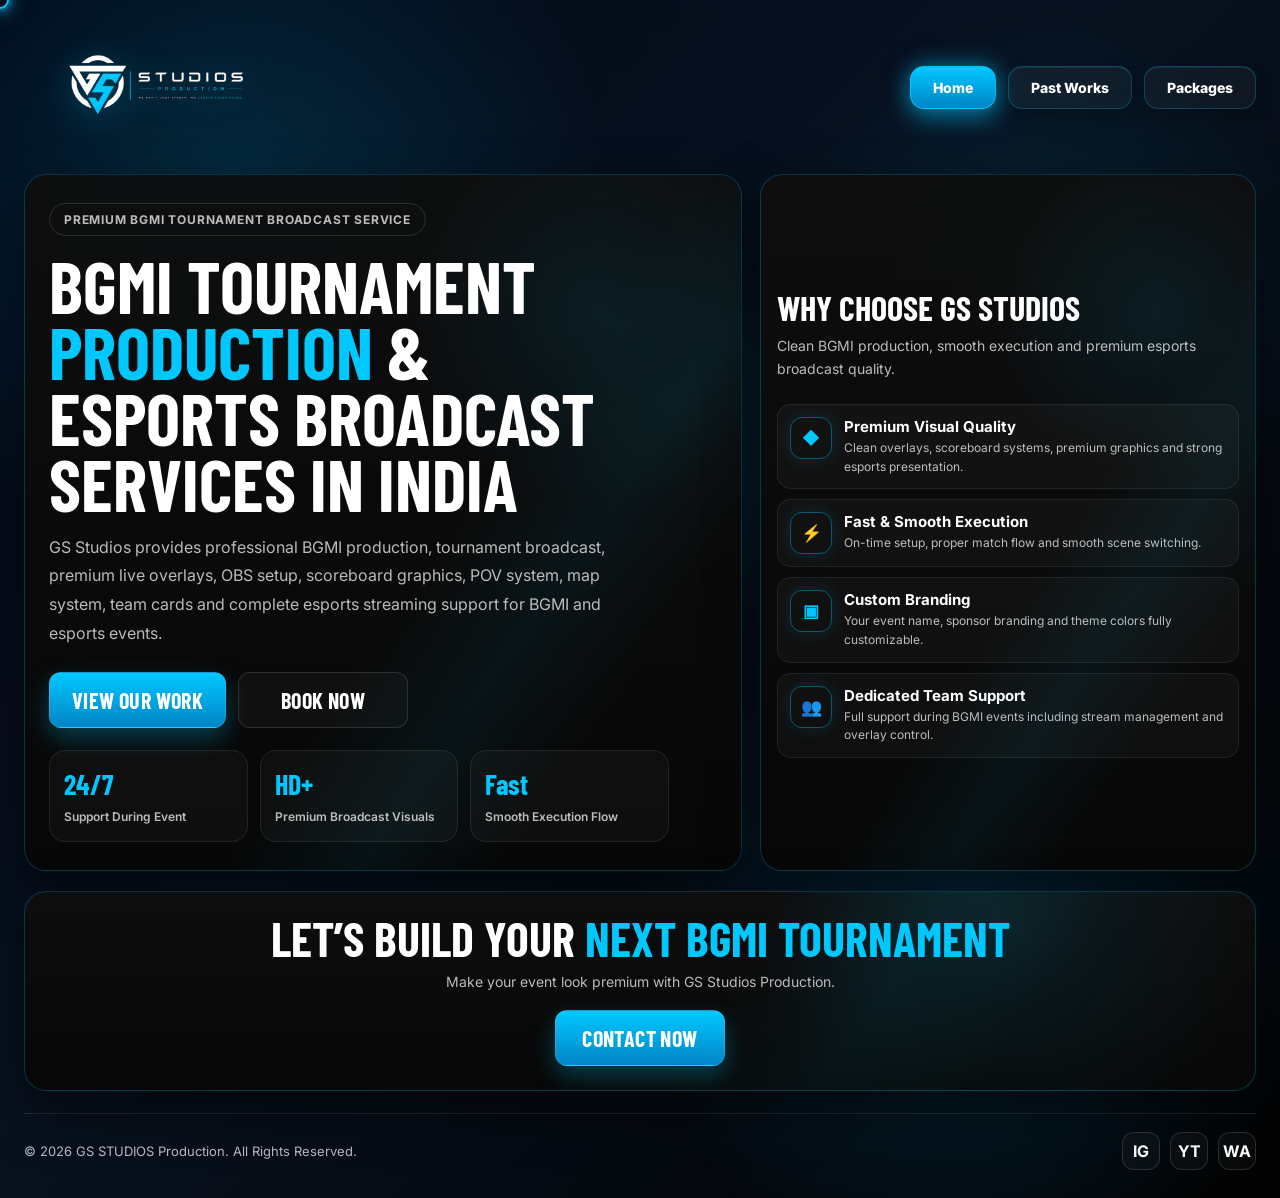
==== index.html @ 4c99144a "Update index.html" ====
<!DOCTYPE html>
<html lang="en">
<head>
  <meta charset="UTF-8" />
  <meta name="viewport" content="width=device-width, initial-scale=1.0" />

  <title>BGMI Production Services in India | GS Studios Tournament Broadcast</title>

  <meta name="description" content="GS Studios Production provides BGMI tournament production, live overlays, OBS setup, scoreboard graphics, POV system and esports broadcast services in India.">
  <meta name="keywords" content="BGMI production, BGMI production services India, BGMI tournament production, esports production, BGMI overlay, tournament broadcast, OBS setup, live scoreboard BGMI, GS Studios Production">
  <meta name="author" content="GS Studios Production">

  <meta property="og:title" content="BGMI Production Services in India | GS Studios">
  <meta property="og:description" content="Premium BGMI tournament production, live overlays, scoreboard graphics and esports broadcast support.">
  <meta property="og:image" content="https://gsstudios.vercel.app/assets/studios-logo.png">
  <meta property="og:url" content="https://gsstudios.vercel.app">
  <meta property="og:type" content="website">

  <link rel="canonical" href="https://gsstudios.vercel.app/">

  <link rel="preconnect" href="https://fonts.googleapis.com">
  <link rel="preconnect" href="https://fonts.gstatic.com" crossorigin>
  <link href="https://fonts.googleapis.com/css2?family=Barlow+Condensed:wght@400;500;600;700;800&family=Inter:wght@400;500;600;700&display=swap" rel="stylesheet">

  <link rel="stylesheet" href="index.css" />
</head>

<body>
  <div class="cursor"></div>

  <div class="container">

    <header class="navbar">
      <a href="index.html" class="brand">
        <img src="assets/studios-logo.png" class="nav-logo" alt="BGMI Production Company GS Studios India">
      </a>

      <nav class="nav-links">
        <a href="index.html" class="active">Home</a>
        <a href="works.html">Past Works</a>
        <a href="packages.html">Packages</a>
      </nav>
    </header>

    <section class="hero-grid">

      <div class="hero-left tilt-card">
        <div class="hero-content">

          <span class="kicker">Premium BGMI Tournament Broadcast Service</span>

          <h1 class="hero-title">
            BGMI Tournament <span class="red">Production</span> & Esports Broadcast Services in India
          </h1>

          <p class="hero-text">
            GS Studios provides professional BGMI production, tournament broadcast, premium live overlays,
            OBS setup, scoreboard graphics, POV system, map system, team cards and complete esports
            streaming support for BGMI and esports events.
          </p>

          <div class="btn-row">
            <a href="works.html" class="btn btn-primary">View Our Work</a>

            <a href="https://wa.me/918876218415?text=Hi%20GS%20Studios%2C%20I%20want%20BGMI%20production"
               target="_blank"
               class="btn btn-secondary">
               Book Now
            </a>
          </div>

          <div class="stats">
            <div class="stat">
              <strong>24/7</strong>
              <span>Support During Event</span>
            </div>

            <div class="stat">
              <strong>HD+</strong>
              <span>Premium Broadcast Visuals</span>
            </div>

            <div class="stat">
              <strong>Fast</strong>
              <span>Smooth Execution Flow</span>
            </div>
          </div>

        </div>
      </div>

      <div class="hero-right tilt-card">

        <div>
          <h2 class="section-title">Why Choose GS Studios</h2>
          <p class="section-sub">
            Clean BGMI production, smooth execution and premium esports broadcast quality.
          </p>
        </div>

        <div class="feature-list">

          <div class="feature">
            <div class="feature-icon">◆</div>
            <div>
              <h3>Premium Visual Quality</h3>
              <p>Clean overlays, scoreboard systems, premium graphics and strong esports presentation.</p>
            </div>
          </div>

          <div class="feature">
            <div class="feature-icon">⚡</div>
            <div>
              <h3>Fast & Smooth Execution</h3>
              <p>On-time setup, proper match flow and smooth scene switching.</p>
            </div>
          </div>

          <div class="feature">
            <div class="feature-icon">▣</div>
            <div>
              <h3>Custom Branding</h3>
              <p>Your event name, sponsor branding and theme colors fully customizable.</p>
            </div>
          </div>

          <div class="feature">
            <div class="feature-icon">👥</div>
            <div>
              <h3>Dedicated Team Support</h3>
              <p>Full support during BGMI events including stream management and overlay control.</p>
            </div>
          </div>

        </div>
      </div>

    </section>

    <section class="cta tilt-card">
      <h2>Let’s Build Your <span class="red">Next BGMI Tournament</span></h2>
      <p>Make your event look premium with GS Studios Production.</p>

      <a href="https://wa.me/918876218415?text=Hello%20GS%20Studios%2C%20I%20want%20to%20book%20BGMI%20production"
         target="_blank"
         class="btn btn-primary glow-btn">
         Contact Now
      </a>
    </section>

    <footer class="footer">
      <p>© 2026 GS STUDIOS Production. All Rights Reserved.</p>

      <div class="socials">
        <a href="https://www.instagram.com/mahmud07_bgmi/" target="_blank">IG</a>
        <a href="https://www.youtube.com/@mahmud07_bgmi" target="_blank">YT</a>
        <a href="https://wa.me/918876218415" target="_blank">WA</a>
      </div>
    </footer>

  </div>

  <script src="index.js"></script>
</body>
</html>
---- index.css ----
*{
  margin:0;
  padding:0;
  box-sizing:border-box;
}

:root{
  --bg:#020817;
  --bg2:#07111f;
  --bg3:#0b1b2e;
  --white:#ffffff;
  --soft:rgba(255,255,255,0.72);
  --red:#00c8ff;
  --red2:#0284c7;
  --shadow:0 20px 50px rgba(0,0,0,0.50);
  --x:50vw;
  --y:50vh;
}

html{
  scroll-behavior:smooth;
}

body{
  font-family:Inter,sans-serif;
  color:var(--white);
  min-height:100vh;
  overflow-x:hidden;
  background:
    radial-gradient(circle at 18% 16%, rgba(0,200,255,0.16), transparent 26%),
    radial-gradient(circle at 82% 24%, rgba(0,200,255,0.10), transparent 20%),
    radial-gradient(circle at 76% 78%, rgba(2,132,199,0.24), transparent 26%),
    linear-gradient(135deg, var(--bg), var(--bg2) 45%, #020202 100%);
  position:relative;
}

body::before{
  content:"";
  position:fixed;
  inset:0;
  pointer-events:none;
  z-index:0;
  background:radial-gradient(
    circle at var(--x) var(--y),
    rgba(0,200,255,0.18),
    rgba(0,200,255,0.08) 10%,
    transparent 28%
  );
}

body::after{
  content:"";
  position:fixed;
  inset:0;
  pointer-events:none;
  z-index:0;
  background-image:
    linear-gradient(rgba(0,200,255,0.035) 1px, transparent 1px),
    linear-gradient(90deg, rgba(0,200,255,0.035) 1px, transparent 1px);
  background-size:36px 36px;
  mask-image:linear-gradient(to bottom, rgba(255,255,255,0.28), transparent);
}

a{
  color:inherit;
  text-decoration:none;
}

img{
  display:block;
  max-width:100%;
}

.container{
  max-width:1380px;
  margin:0 auto;
  padding:20px 24px 28px;
  position:relative;
  z-index:1;
}

/* ===== CURSOR ===== */
.cursor{
  width:18px;
  height:18px;
  border:2px solid var(--red);
  border-radius:50%;
  position:fixed;
  left:0;
  top:0;
  transform:translate(-50%,-50%);
  pointer-events:none;
  z-index:9999;
  box-shadow:
    0 0 10px rgba(0,200,255,0.9),
    0 0 20px rgba(0,200,255,0.6),
    0 0 35px rgba(0,200,255,0.28);

  transition:none;  /* 🔥 yahi add karna hai */
}
.cursor.active{
  width:34px;
  height:34px;
  border-color:#fff;
  box-shadow:
    0 0 14px rgba(255,255,255,0.95),
    0 0 26px rgba(0,200,255,0.85),
    0 0 45px rgba(0,200,255,0.35);
}

.navbar{
  display:flex;
  justify-content:space-between;
  align-items:center;
  gap:8px;              /* 🔥 spacing add */
  margin-bottom:18px;
}

.brand{
  display:flex;
  align-items:center;
  gap:0;
}

.nav-logo{
  width:260px;
  height:auto;
  object-fit:contain;
  filter:drop-shadow(0 6px 16px rgba(0,200,255,0.28));
  flex-shrink:0;
  margin:0;   /* 🔥 fix */
}

.brand-text{
  line-height:0.9;
  margin:0;   /* 🔥 fix */
}

.brand-text strong{
  display:block;
  font-family:"Barlow Condensed",sans-serif;
  font-size:34px;
  line-height:.85;
  color:#fff;
  letter-spacing:.2px;
}

.brand-text span{
  display:block;
  font-size:10px;
  color:var(--soft);
  text-transform:uppercase;
  letter-spacing:1.5px;
  margin-top:0;
}

.nav-links{
  display:flex;
  gap:12px;
  flex-wrap:wrap;
  margin-left:auto;
}

.nav-links a{
  position:relative;
  padding:12px 22px;
  border-radius:14px;
  font-weight:800;
  font-size:14px;
  color:#fff;
  background:rgba(255,255,255,0.04);
  border:1px solid rgba(0,200,255,0.25);
  backdrop-filter:blur(6px);
  box-shadow:
    inset 0 1px 0 rgba(255,255,255,0.08),
    0 8px 18px rgba(0,0,0,0.25);
  transition:.3s ease;
  overflow:hidden;
}

.nav-links a::before{
  content:"";
  position:absolute;
  inset:0;
  background:linear-gradient(120deg, transparent, rgba(255,255,255,0.2), transparent);
  transform:translateX(-120%);
  transition:.5s;
}

.nav-links a:hover::before{
  transform:translateX(120%);
}

.nav-links a:hover{
  transform:translateY(-3px);
  border-color:rgba(0,200,255,0.8);
  box-shadow:
    0 0 20px rgba(0,200,255,0.35),
    0 10px 25px rgba(0,200,255,0.2);
}

.nav-links a.active{
  background:linear-gradient(180deg, #00c8ff, #0284c7);
  border-color:rgba(0,200,255,0.9);
  box-shadow:
    0 0 25px rgba(0,200,255,0.5),
    0 10px 25px rgba(0,200,255,0.3);
}

/* ===== HERO ===== */
.hero-grid{
  display:grid;
  grid-template-columns:1.45fr 1fr;
  gap:18px;
  align-items:stretch;
}

.hero-left,
.hero-right,
.cta{
  background:
    radial-gradient(circle at 80% 20%, rgba(0,200,255,0.09), transparent 24%),
    linear-gradient(180deg, rgba(14,14,14,.96), rgba(7,7,7,1));
  border:1px solid rgba(0,200,255,0.24);
  border-radius:22px;
  box-shadow:var(--shadow);
  position:relative;
  overflow:hidden;
}

.hero-left::before,
.hero-right::before,
.cta::before{
  content:"";
  position:absolute;
  inset:0;
  pointer-events:none;
  background:linear-gradient(125deg, transparent 0 56%, rgba(0,200,255,0.06) 68%, transparent 80%);
}

.hero-left{
  padding:28px 24px;
  min-height:520px;
  display:flex;
  align-items:center;
}

.hero-right{
  padding:22px 16px;
  display:flex;
  flex-direction:column;
  justify-content:center;
  gap:14px;
}

.hero-content{
  position:relative;
  z-index:1;
  max-width:760px;
}

.kicker{
  display:inline-block;
  margin-bottom:16px;
  padding:8px 14px;
  border:1px solid rgba(255,255,255,0.14);
  border-radius:999px;
  color:var(--soft);
  font-size:12px;
  font-weight:700;
  letter-spacing:.8px;
  text-transform:uppercase;
}

.hero-title{
  font-family:"Barlow Condensed",sans-serif;
  font-size:72px;
  line-height:.92;
  text-transform:uppercase;
  margin-bottom:16px;
  max-width:620px;
}

.red{
  color:var(--red);
}

.hero-text{
  color:var(--soft);
  font-size:16px;
  line-height:1.8;
  max-width:560px;
  margin-bottom:24px;
}

.btn-row{
  display:flex;
  gap:12px;
  flex-wrap:wrap;
  margin-bottom:22px;
}

.btn{
  display:inline-flex;
  align-items:center;
  justify-content:center;
  min-width:170px;
  padding:14px 22px;
  border-radius:12px;
  font-family:"Barlow Condensed",sans-serif;
  font-size:22px;
  letter-spacing:.4px;
  text-transform:uppercase;
  font-weight:700;
  transition:.25s ease;
  border:1px solid rgba(255,255,255,0.12);
}

.btn-primary{
  color:#fff;
  background:linear-gradient(180deg,var(--red),var(--red2));
  box-shadow:0 10px 24px rgba(0,200,255,0.28);
}

.btn-primary:hover{
  transform:translateY(-2px);
  box-shadow:0 14px 28px rgba(0,200,255,0.34);
}

.btn-secondary{
  color:#fff;
  background:rgba(255,255,255,0.03);
}

.btn-secondary:hover{
  background:rgba(255,255,255,0.08);
  transform:translateY(-2px);
}

/* ===== STATS ===== */
.stats{
  display:grid;
  grid-template-columns:repeat(3, minmax(0, 1fr));
  gap:12px;
  max-width:620px;
}

.stat{
  border:1px solid rgba(255,255,255,0.08);
  background:rgba(255,255,255,0.03);
  border-radius:16px;
  padding:16px 14px;
}

.stat strong{
  display:block;
  font-family:"Barlow Condensed",sans-serif;
  font-size:28px;
  color:var(--red);
  margin-bottom:4px;
}

.stat span{
  color:var(--soft);
  font-size:12px;
  font-weight:600;
  line-height:1.45;
}

/* ===== RIGHT PANEL ===== */
.section-title{
  font-family:"Barlow Condensed",sans-serif;
  font-size:34px;
  text-transform:uppercase;
  margin-bottom:6px;
}

.section-sub{
  color:var(--soft);
  font-size:14px;
  line-height:1.65;
  margin-bottom:10px;
}

.feature-list{
  display:grid;
  gap:10px;
}

.feature{
  display:grid;
  grid-template-columns:42px 1fr;
  gap:12px;
  align-items:start;
  padding:12px;
  border:1px solid rgba(255,255,255,0.08);
  background:rgba(255,255,255,0.03);
  border-radius:14px;
}

.feature-icon{
  width:42px;
  height:42px;
  border:1px solid rgba(0,200,255,0.4);
  border-radius:12px;
  display:grid;
  place-items:center;
  color:var(--red);
  font-size:17px;
  font-weight:800;
  box-shadow:0 0 18px rgba(0,200,255,0.14);
}

.feature h3{
  font-size:15px;
  margin-bottom:3px;
}

.feature p{
  font-size:12px;
  color:var(--soft);
  line-height:1.55;
}

/* ===== CTA ===== */
.cta{
  margin-top:20px;
  padding:24px 20px;
  text-align:center;
}

.cta h2{
  font-family:"Barlow Condensed",sans-serif;
  text-transform:uppercase;
  font-size:48px;
  line-height:.95;
  margin-bottom:8px;
}

.cta p{
  color:var(--soft);
  margin-bottom:16px;
  line-height:1.7;
  font-size:14px;
}

.glow-btn{
  animation:glowPulse 2s infinite ease-in-out;
}

@keyframes glowPulse{
  0%,100%{
    box-shadow:0 10px 24px rgba(0,200,255,0.26);
  }
  50%{
    box-shadow:0 0 28px rgba(0,200,255,0.35),0 12px 28px rgba(0,200,255,0.30);
  }
}

/* ===== FOOTER ===== */
.footer{
  margin-top:22px;
  padding-top:18px;
  border-top:1px solid rgba(255,255,255,0.12);
  display:flex;
  justify-content:space-between;
  align-items:center;
  gap:16px;
  flex-wrap:wrap;
}

.footer p{
  color:var(--soft);
  font-size:13px;
}

.socials{
  display:flex;
  gap:10px;
}

.socials a{
  width:38px;
  height:38px;
  border-radius:12px;
  border:1px solid rgba(255,255,255,0.14);
  display:grid;
  place-items:center;
  background:rgba(255,255,255,0.03);
  font-weight:700;
  transition:.25s ease;
}

.socials a:hover{
  border-color:rgba(0,200,255,0.35);
  background:rgba(0,200,255,0.08);
}

/* ===== RESPONSIVE ===== */
@media (max-width:1100px){
  .hero-grid{
    grid-template-columns:1fr;
  }

  .hero-title{
    font-size:58px;
    max-width:100%;
  }

  .hero-left{
    min-height:auto;
  }

  .stats{
    grid-template-columns:1fr 1fr 1fr;
    max-width:100%;
  }
}

@media (max-width:720px){
  .cursor{
    display:none;
  }

  .btn-row{
    flex-direction:column;
  }

  .stats{
    grid-template-columns:1fr;
  }
}

@media (max-width:640px){
  .container{
    padding:14px;
  }

  .navbar{
    flex-direction:column;
    align-items:flex-start;
    gap:12px;
  }

  .brand{
    display:flex;
    align-items:center;
    gap:6px;
    margin-right:0;
  }

  .nav-logo{
    width:140px;
    height:auto;
    margin-right:0;
  }

  .brand-text{
    margin-left:0;
    line-height:0.9;
  }

  .brand-text strong{
    font-size:22px;
    line-height:0.9;
  }

  .brand-text span{
    font-size:8px;
    letter-spacing:1px;
    margin-top:1px;
  }

  .nav-links{
    width:100%;
    display:grid;
    grid-template-columns:repeat(3, 1fr);
    gap:10px;
  }

  .nav-links a{
    text-align:center;
    padding:12px 8px;
    font-size:12px;
    min-height:60px;
    display:flex;
    align-items:center;
    justify-content:center;
  }

  .hero-left,
  .hero-right,
  .cta{
    padding:20px 16px;
  }

  .hero-title{
    font-size:44px;
  }

  .btn{
    width:100%;
    min-width:100%;
  }

  .section-title{
    font-size:30px;
  }

  .cta h2{
    font-size:36px;
  }
}
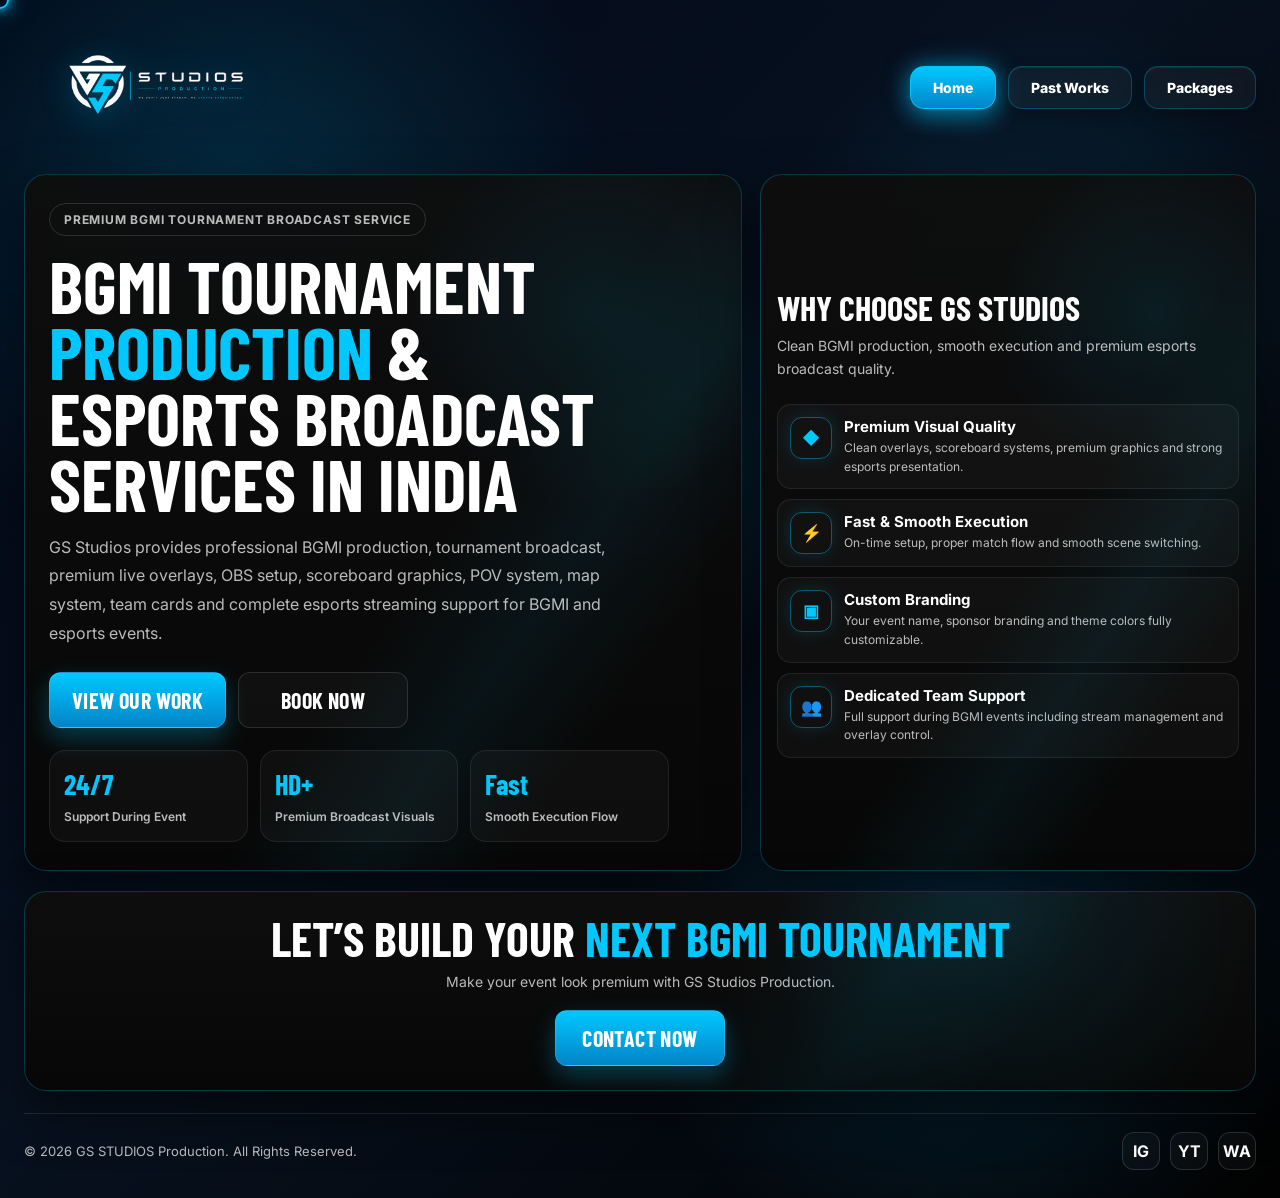
==== commit ae0cef98: "Install Vercel Speed Insights Vercel Speed Insights Configuration Complete  Successfully installed a" ====
--- a/index.html
+++ b/index.html
@@ -1,165 +1,170 @@
-<!DOCTYPE html>
-<html lang="en">
-<head>
-  <meta charset="UTF-8" />
-  <meta name="viewport" content="width=device-width, initial-scale=1.0" />
-
-  <title>BGMI Production Services in India | GS Studios Tournament Broadcast</title>
-
-  <meta name="description" content="GS Studios Production provides BGMI tournament production, live overlays, OBS setup, scoreboard graphics, POV system and esports broadcast services in India.">
-  <meta name="keywords" content="BGMI production, BGMI production services India, BGMI tournament production, esports production, BGMI overlay, tournament broadcast, OBS setup, live scoreboard BGMI, GS Studios Production">
-  <meta name="author" content="GS Studios Production">
-
-  <meta property="og:title" content="BGMI Production Services in India | GS Studios">
-  <meta property="og:description" content="Premium BGMI tournament production, live overlays, scoreboard graphics and esports broadcast support.">
-  <meta property="og:image" content="https://gsstudios.vercel.app/assets/studios-logo.png">
-  <meta property="og:url" content="https://gsstudios.vercel.app">
-  <meta property="og:type" content="website">
-
-  <link rel="canonical" href="https://gsstudios.vercel.app/">
-
-  <link rel="preconnect" href="https://fonts.googleapis.com">
-  <link rel="preconnect" href="https://fonts.gstatic.com" crossorigin>
-  <link href="https://fonts.googleapis.com/css2?family=Barlow+Condensed:wght@400;500;600;700;800&family=Inter:wght@400;500;600;700&display=swap" rel="stylesheet">
-
-  <link rel="stylesheet" href="index.css" />
-</head>
-
-<body>
-  <div class="cursor"></div>
-
-  <div class="container">
-
-    <header class="navbar">
-      <a href="index.html" class="brand">
-        <img src="assets/studios-logo.png" class="nav-logo" alt="BGMI Production Company GS Studios India">
-      </a>
-
-      <nav class="nav-links">
-        <a href="index.html" class="active">Home</a>
-        <a href="works.html">Past Works</a>
-        <a href="packages.html">Packages</a>
-      </nav>
-    </header>
-
-    <section class="hero-grid">
-
-      <div class="hero-left tilt-card">
-        <div class="hero-content">
-
-          <span class="kicker">Premium BGMI Tournament Broadcast Service</span>
-
-          <h1 class="hero-title">
-            BGMI Tournament <span class="red">Production</span> & Esports Broadcast Services in India
-          </h1>
-
-          <p class="hero-text">
-            GS Studios provides professional BGMI production, tournament broadcast, premium live overlays,
-            OBS setup, scoreboard graphics, POV system, map system, team cards and complete esports
-            streaming support for BGMI and esports events.
-          </p>
-
-          <div class="btn-row">
-            <a href="works.html" class="btn btn-primary">View Our Work</a>
-
-            <a href="https://wa.me/918876218415?text=Hi%20GS%20Studios%2C%20I%20want%20BGMI%20production"
-               target="_blank"
-               class="btn btn-secondary">
-               Book Now
-            </a>
-          </div>
-
-          <div class="stats">
-            <div class="stat">
-              <strong>24/7</strong>
-              <span>Support During Event</span>
-            </div>
-
-            <div class="stat">
-              <strong>HD+</strong>
-              <span>Premium Broadcast Visuals</span>
-            </div>
-
-            <div class="stat">
-              <strong>Fast</strong>
-              <span>Smooth Execution Flow</span>
-            </div>
-          </div>
-
-        </div>
-      </div>
-
-      <div class="hero-right tilt-card">
-
-        <div>
-          <h2 class="section-title">Why Choose GS Studios</h2>
-          <p class="section-sub">
-            Clean BGMI production, smooth execution and premium esports broadcast quality.
-          </p>
-        </div>
-
-        <div class="feature-list">
-
-          <div class="feature">
-            <div class="feature-icon">◆</div>
-            <div>
-              <h3>Premium Visual Quality</h3>
-              <p>Clean overlays, scoreboard systems, premium graphics and strong esports presentation.</p>
-            </div>
-          </div>
-
-          <div class="feature">
-            <div class="feature-icon">⚡</div>
-            <div>
-              <h3>Fast & Smooth Execution</h3>
-              <p>On-time setup, proper match flow and smooth scene switching.</p>
-            </div>
-          </div>
-
-          <div class="feature">
-            <div class="feature-icon">▣</div>
-            <div>
-              <h3>Custom Branding</h3>
-              <p>Your event name, sponsor branding and theme colors fully customizable.</p>
-            </div>
-          </div>
-
-          <div class="feature">
-            <div class="feature-icon">👥</div>
-            <div>
-              <h3>Dedicated Team Support</h3>
-              <p>Full support during BGMI events including stream management and overlay control.</p>
-            </div>
-          </div>
-
-        </div>
-      </div>
-
-    </section>
-
-    <section class="cta tilt-card">
-      <h2>Let’s Build Your <span class="red">Next BGMI Tournament</span></h2>
-      <p>Make your event look premium with GS Studios Production.</p>
-
-      <a href="https://wa.me/918876218415?text=Hello%20GS%20Studios%2C%20I%20want%20to%20book%20BGMI%20production"
-         target="_blank"
-         class="btn btn-primary glow-btn">
-         Contact Now
-      </a>
-    </section>
-
-    <footer class="footer">
-      <p>© 2026 GS STUDIOS Production. All Rights Reserved.</p>
-
-      <div class="socials">
-        <a href="https://www.instagram.com/mahmud07_bgmi/" target="_blank">IG</a>
-        <a href="https://www.youtube.com/@mahmud07_bgmi" target="_blank">YT</a>
-        <a href="https://wa.me/918876218415" target="_blank">WA</a>
-      </div>
-    </footer>
-
-  </div>
-
-  <script src="index.js"></script>
-</body>
-</html>
+<!DOCTYPE html>
+<html lang="en">
+<head>
+  <meta charset="UTF-8" />
+  <meta name="viewport" content="width=device-width, initial-scale=1.0" />
+
+  <title>BGMI Production Services in India | GS Studios Tournament Broadcast</title>
+
+  <meta name="description" content="GS Studios Production provides BGMI tournament production, live overlays, OBS setup, scoreboard graphics, POV system and esports broadcast services in India.">
+  <meta name="keywords" content="BGMI production, BGMI production services India, BGMI tournament production, esports production, BGMI overlay, tournament broadcast, OBS setup, live scoreboard BGMI, GS Studios Production">
+  <meta name="author" content="GS Studios Production">
+
+  <meta property="og:title" content="BGMI Production Services in India | GS Studios">
+  <meta property="og:description" content="Premium BGMI tournament production, live overlays, scoreboard graphics and esports broadcast support.">
+  <meta property="og:image" content="https://gsstudios.vercel.app/assets/preview.jpg">
+  <meta property="og:url" content="https://gsstudios.vercel.app">
+  <meta property="og:type" content="website">
+
+  <link rel="canonical" href="https://gsstudios.vercel.app/">
+
+  <link rel="preconnect" href="https://fonts.googleapis.com">
+  <link rel="preconnect" href="https://fonts.gstatic.com" crossorigin>
+  <link href="https://fonts.googleapis.com/css2?family=Barlow+Condensed:wght@400;500;600;700;800&family=Inter:wght@400;500;600;700&display=swap" rel="stylesheet">
+
+  <link rel="stylesheet" href="index.css" />
+  <script defer src="/_vercel/insights/script.js"></script>
+  <script>
+    window.si = window.si || function () { (window.siq = window.siq || []).push(arguments); };
+  </script>
+  <script defer src="/_vercel/speed-insights/script.js"></script>
+</head>
+
+<body>
+  <div class="cursor"></div>
+
+  <div class="container">
+
+    <header class="navbar">
+      <a href="index.html" class="brand">
+        <img src="assets/studios-logo.png" class="nav-logo" alt="BGMI Production Company GS Studios India">
+      </a>
+
+      <nav class="nav-links">
+        <a href="index.html" class="active">Home</a>
+        <a href="works.html">Past Works</a>
+        <a href="packages.html">Packages</a>
+      </nav>
+    </header>
+
+    <section class="hero-grid">
+
+      <div class="hero-left tilt-card">
+        <div class="hero-content">
+
+          <span class="kicker">Premium BGMI Tournament Broadcast Service</span>
+
+          <h1 class="hero-title">
+            BGMI Tournament <span class="red">Production</span> & Esports Broadcast Services in India
+          </h1>
+
+          <p class="hero-text">
+            GS Studios provides professional BGMI production, tournament broadcast, premium live overlays,
+            OBS setup, scoreboard graphics, POV system, map system, team cards and complete esports
+            streaming support for BGMI and esports events.
+          </p>
+
+          <div class="btn-row">
+            <a href="works.html" class="btn btn-primary">View Our Work</a>
+
+            <a href="https://wa.me/918876218415?text=Hi%20GS%20Studios%2C%20I%20want%20BGMI%20production"
+               target="_blank"
+               class="btn btn-secondary">
+               Book Now
+            </a>
+          </div>
+
+          <div class="stats">
+            <div class="stat">
+              <strong>24/7</strong>
+              <span>Support During Event</span>
+            </div>
+
+            <div class="stat">
+              <strong>HD+</strong>
+              <span>Premium Broadcast Visuals</span>
+            </div>
+
+            <div class="stat">
+              <strong>Fast</strong>
+              <span>Smooth Execution Flow</span>
+            </div>
+          </div>
+
+        </div>
+      </div>
+
+      <div class="hero-right tilt-card">
+
+        <div>
+          <h2 class="section-title">Why Choose GS Studios</h2>
+          <p class="section-sub">
+            Clean BGMI production, smooth execution and premium esports broadcast quality.
+          </p>
+        </div>
+
+        <div class="feature-list">
+
+          <div class="feature">
+            <div class="feature-icon">◆</div>
+            <div>
+              <h3>Premium Visual Quality</h3>
+              <p>Clean overlays, scoreboard systems, premium graphics and strong esports presentation.</p>
+            </div>
+          </div>
+
+          <div class="feature">
+            <div class="feature-icon">⚡</div>
+            <div>
+              <h3>Fast & Smooth Execution</h3>
+              <p>On-time setup, proper match flow and smooth scene switching.</p>
+            </div>
+          </div>
+
+          <div class="feature">
+            <div class="feature-icon">▣</div>
+            <div>
+              <h3>Custom Branding</h3>
+              <p>Your event name, sponsor branding and theme colors fully customizable.</p>
+            </div>
+          </div>
+
+          <div class="feature">
+            <div class="feature-icon">👥</div>
+            <div>
+              <h3>Dedicated Team Support</h3>
+              <p>Full support during BGMI events including stream management and overlay control.</p>
+            </div>
+          </div>
+
+        </div>
+      </div>
+
+    </section>
+
+    <section class="cta tilt-card">
+      <h2>Let’s Build Your <span class="red">Next BGMI Tournament</span></h2>
+      <p>Make your event look premium with GS Studios Production.</p>
+
+      <a href="https://wa.me/918876218415?text=Hello%20GS%20Studios%2C%20I%20want%20to%20book%20BGMI%20production"
+         target="_blank"
+         class="btn btn-primary glow-btn">
+         Contact Now
+      </a>
+    </section>
+
+    <footer class="footer">
+      <p>© 2026 GS STUDIOS Production. All Rights Reserved.</p>
+
+      <div class="socials">
+        <a href="https://www.instagram.com/gs_studio_productions/?hl=en" target="_blank">IG</a>
+        <a href="https://www.youtube.com/@gsesports_0" target="_blank">YT</a>
+        <a href="https://api.whatsapp.com/send/?phone=918876218415&text=Hi%20%F0%9F%91%8B%0AI%20was%20checking%20out%20your%20services%20and%20I%E2%80%99m%20interested%20in%20working%20with%20you%20for%20our%20tournament.%0A%0APlease%20share%20the%20details%20and%20let%E2%80%99s%20discuss%20further.&type=phone_number&app_absent=0" target="_blank">WA</a>
+      </div>
+    </footer>
+
+  </div>
+
+  <script src="index.js"></script>
+</body>
+</html>
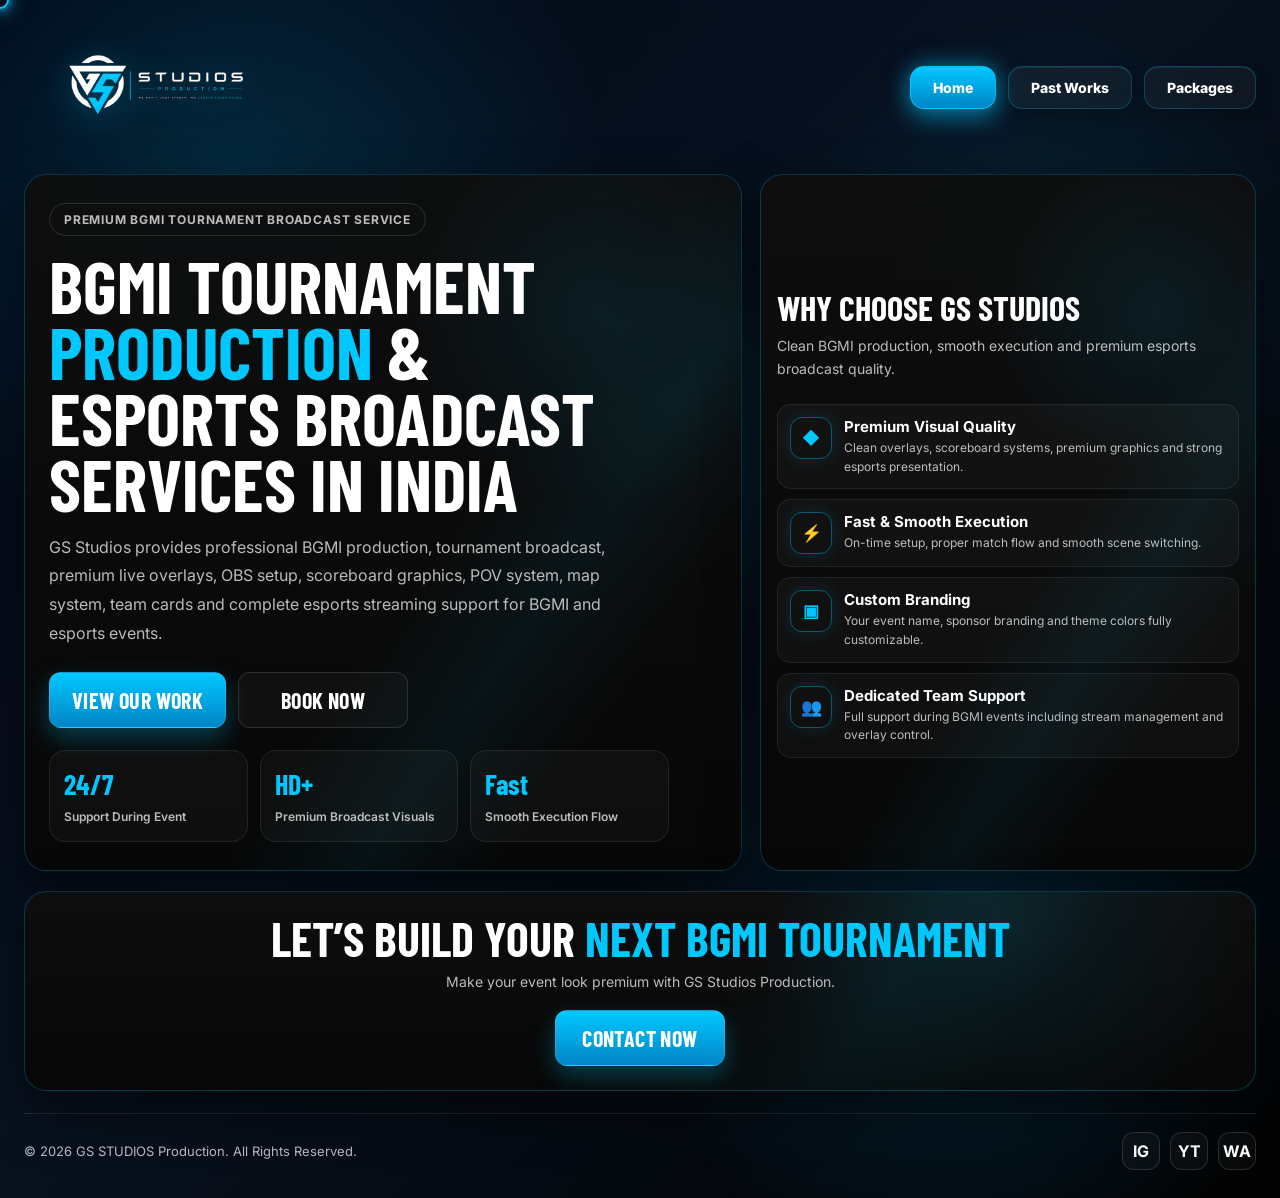
==== commit 5ada4ccc: "Fix HTML formatting and add favicon link" ====
--- a/index.html
+++ b/index.html
@@ -1,170 +1,166 @@
-<!DOCTYPE html>
-<html lang="en">
-<head>
-  <meta charset="UTF-8" />
-  <meta name="viewport" content="width=device-width, initial-scale=1.0" />
-
-  <title>BGMI Production Services in India | GS Studios Tournament Broadcast</title>
-
-  <meta name="description" content="GS Studios Production provides BGMI tournament production, live overlays, OBS setup, scoreboard graphics, POV system and esports broadcast services in India.">
-  <meta name="keywords" content="BGMI production, BGMI production services India, BGMI tournament production, esports production, BGMI overlay, tournament broadcast, OBS setup, live scoreboard BGMI, GS Studios Production">
-  <meta name="author" content="GS Studios Production">
-
-  <meta property="og:title" content="BGMI Production Services in India | GS Studios">
-  <meta property="og:description" content="Premium BGMI tournament production, live overlays, scoreboard graphics and esports broadcast support.">
-  <meta property="og:image" content="https://gsstudios.vercel.app/assets/preview.jpg">
-  <meta property="og:url" content="https://gsstudios.vercel.app">
-  <meta property="og:type" content="website">
-
-  <link rel="canonical" href="https://gsstudios.vercel.app/">
-
-  <link rel="preconnect" href="https://fonts.googleapis.com">
-  <link rel="preconnect" href="https://fonts.gstatic.com" crossorigin>
-  <link href="https://fonts.googleapis.com/css2?family=Barlow+Condensed:wght@400;500;600;700;800&family=Inter:wght@400;500;600;700&display=swap" rel="stylesheet">
-
-  <link rel="stylesheet" href="index.css" />
-  <script defer src="/_vercel/insights/script.js"></script>
-  <script>
-    window.si = window.si || function () { (window.siq = window.siq || []).push(arguments); };
-  </script>
-  <script defer src="/_vercel/speed-insights/script.js"></script>
-</head>
-
-<body>
-  <div class="cursor"></div>
-
-  <div class="container">
-
-    <header class="navbar">
-      <a href="index.html" class="brand">
-        <img src="assets/studios-logo.png" class="nav-logo" alt="BGMI Production Company GS Studios India">
-      </a>
-
-      <nav class="nav-links">
-        <a href="index.html" class="active">Home</a>
-        <a href="works.html">Past Works</a>
-        <a href="packages.html">Packages</a>
-      </nav>
-    </header>
-
-    <section class="hero-grid">
-
-      <div class="hero-left tilt-card">
-        <div class="hero-content">
-
-          <span class="kicker">Premium BGMI Tournament Broadcast Service</span>
-
-          <h1 class="hero-title">
-            BGMI Tournament <span class="red">Production</span> & Esports Broadcast Services in India
-          </h1>
-
-          <p class="hero-text">
-            GS Studios provides professional BGMI production, tournament broadcast, premium live overlays,
-            OBS setup, scoreboard graphics, POV system, map system, team cards and complete esports
-            streaming support for BGMI and esports events.
-          </p>
-
-          <div class="btn-row">
-            <a href="works.html" class="btn btn-primary">View Our Work</a>
-
-            <a href="https://wa.me/918876218415?text=Hi%20GS%20Studios%2C%20I%20want%20BGMI%20production"
-               target="_blank"
-               class="btn btn-secondary">
-               Book Now
-            </a>
-          </div>
-
-          <div class="stats">
-            <div class="stat">
-              <strong>24/7</strong>
-              <span>Support During Event</span>
-            </div>
-
-            <div class="stat">
-              <strong>HD+</strong>
-              <span>Premium Broadcast Visuals</span>
-            </div>
-
-            <div class="stat">
-              <strong>Fast</strong>
-              <span>Smooth Execution Flow</span>
-            </div>
-          </div>
-
-        </div>
-      </div>
-
-      <div class="hero-right tilt-card">
-
-        <div>
-          <h2 class="section-title">Why Choose GS Studios</h2>
-          <p class="section-sub">
-            Clean BGMI production, smooth execution and premium esports broadcast quality.
-          </p>
-        </div>
-
-        <div class="feature-list">
-
-          <div class="feature">
-            <div class="feature-icon">◆</div>
-            <div>
-              <h3>Premium Visual Quality</h3>
-              <p>Clean overlays, scoreboard systems, premium graphics and strong esports presentation.</p>
-            </div>
-          </div>
-
-          <div class="feature">
-            <div class="feature-icon">⚡</div>
-            <div>
-              <h3>Fast & Smooth Execution</h3>
-              <p>On-time setup, proper match flow and smooth scene switching.</p>
-            </div>
-          </div>
-
-          <div class="feature">
-            <div class="feature-icon">▣</div>
-            <div>
-              <h3>Custom Branding</h3>
-              <p>Your event name, sponsor branding and theme colors fully customizable.</p>
-            </div>
-          </div>
-
-          <div class="feature">
-            <div class="feature-icon">👥</div>
-            <div>
-              <h3>Dedicated Team Support</h3>
-              <p>Full support during BGMI events including stream management and overlay control.</p>
-            </div>
-          </div>
-
-        </div>
-      </div>
-
-    </section>
-
-    <section class="cta tilt-card">
-      <h2>Let’s Build Your <span class="red">Next BGMI Tournament</span></h2>
-      <p>Make your event look premium with GS Studios Production.</p>
-
-      <a href="https://wa.me/918876218415?text=Hello%20GS%20Studios%2C%20I%20want%20to%20book%20BGMI%20production"
-         target="_blank"
-         class="btn btn-primary glow-btn">
-         Contact Now
-      </a>
-    </section>
-
-    <footer class="footer">
-      <p>© 2026 GS STUDIOS Production. All Rights Reserved.</p>
-
-      <div class="socials">
-        <a href="https://www.instagram.com/gs_studio_productions/?hl=en" target="_blank">IG</a>
-        <a href="https://www.youtube.com/@gsesports_0" target="_blank">YT</a>
-        <a href="https://api.whatsapp.com/send/?phone=918876218415&text=Hi%20%F0%9F%91%8B%0AI%20was%20checking%20out%20your%20services%20and%20I%E2%80%99m%20interested%20in%20working%20with%20you%20for%20our%20tournament.%0A%0APlease%20share%20the%20details%20and%20let%E2%80%99s%20discuss%20further.&type=phone_number&app_absent=0" target="_blank">WA</a>
-      </div>
-    </footer>
-
-  </div>
-
-  <script src="index.js"></script>
-</body>
-</html>
+<!DOCTYPE html>
+<html lang="en">
+<head>
+  <meta charset="UTF-8" />
+  <meta name="viewport" content="width=device-width, initial-scale=1.0" />
+
+  <title>BGMI Production Services in India | GS Studios Tournament Broadcast</title>
+
+  <meta name="description" content="GS Studios Production provides BGMI tournament production, live overlays, OBS setup, scoreboard graphics, POV system and esports broadcast services in India.">
+  <meta name="keywords" content="BGMI production, BGMI production services India, BGMI tournament production, esports production, BGMI overlay, tournament broadcast, OBS setup, live scoreboard BGMI, GS Studios Production">
+  <meta name="author" content="GS Studios Production">
+
+  <meta property="og:title" content="BGMI Production Services in India | GS Studios">
+  <meta property="og:description" content="Premium BGMI tournament production, live overlays, scoreboard graphics and esports broadcast support.">
+  <meta property="og:image" content="https://gsstudios.vercel.app/assets/preview.jpg">
+  <meta property="og:url" content="https://gsstudios.vercel.app">
+  <meta property="og:type" content="website">
+
+  <link rel="canonical" href="https://gsstudios.vercel.app/">
+
+  <link rel="preconnect" href="https://fonts.googleapis.com">
+  <link rel="preconnect" href="https://fonts.gstatic.com" crossorigin>
+  <link href="https://fonts.googleapis.com/css2?family=Barlow+Condensed:wght@400;500;600;700;800&family=Inter:wght@400;500;600;700&display=swap" rel="stylesheet">
+  <link rel="icon" type="image/png" href="https://gsstudios.vercel.app/assets/web.png">
+  <link rel="stylesheet" href="index.css" />
+  <script defer src="/_vercel/insights/script.js"></script>
+</head>
+
+<body>
+  <div class="cursor"></div>
+
+  <div class="container">
+
+    <header class="navbar">
+      <a href="index.html" class="brand">
+        <img src="assets/studios-logo.png" class="nav-logo" alt="BGMI Production Company GS Studios India">
+      </a>
+
+      <nav class="nav-links">
+        <a href="index.html" class="active">Home</a>
+        <a href="works.html">Past Works</a>
+        <a href="packages.html">Packages</a>
+      </nav>
+    </header>
+
+    <section class="hero-grid">
+
+      <div class="hero-left tilt-card">
+        <div class="hero-content">
+
+          <span class="kicker">Premium BGMI Tournament Broadcast Service</span>
+
+          <h1 class="hero-title">
+            BGMI Tournament <span class="red">Production</span> & Esports Broadcast Services in India
+          </h1>
+
+          <p class="hero-text">
+            GS Studios provides professional BGMI production, tournament broadcast, premium live overlays,
+            OBS setup, scoreboard graphics, POV system, map system, team cards and complete esports
+            streaming support for BGMI and esports events.
+          </p>
+
+          <div class="btn-row">
+            <a href="works.html" class="btn btn-primary">View Our Work</a>
+
+            <a href="https://wa.me/918876218415?text=Hi%20GS%20Studios%2C%20I%20want%20BGMI%20production"
+               target="_blank"
+               class="btn btn-secondary">
+               Book Now
+            </a>
+          </div>
+
+          <div class="stats">
+            <div class="stat">
+              <strong>24/7</strong>
+              <span>Support During Event</span>
+            </div>
+
+            <div class="stat">
+              <strong>HD+</strong>
+              <span>Premium Broadcast Visuals</span>
+            </div>
+
+            <div class="stat">
+              <strong>Fast</strong>
+              <span>Smooth Execution Flow</span>
+            </div>
+          </div>
+
+        </div>
+      </div>
+
+      <div class="hero-right tilt-card">
+
+        <div>
+          <h2 class="section-title">Why Choose GS Studios</h2>
+          <p class="section-sub">
+            Clean BGMI production, smooth execution and premium esports broadcast quality.
+          </p>
+        </div>
+
+        <div class="feature-list">
+
+          <div class="feature">
+            <div class="feature-icon">◆</div>
+            <div>
+              <h3>Premium Visual Quality</h3>
+              <p>Clean overlays, scoreboard systems, premium graphics and strong esports presentation.</p>
+            </div>
+          </div>
+
+          <div class="feature">
+            <div class="feature-icon">⚡</div>
+            <div>
+              <h3>Fast & Smooth Execution</h3>
+              <p>On-time setup, proper match flow and smooth scene switching.</p>
+            </div>
+          </div>
+
+          <div class="feature">
+            <div class="feature-icon">▣</div>
+            <div>
+              <h3>Custom Branding</h3>
+              <p>Your event name, sponsor branding and theme colors fully customizable.</p>
+            </div>
+          </div>
+
+          <div class="feature">
+            <div class="feature-icon">👥</div>
+            <div>
+              <h3>Dedicated Team Support</h3>
+              <p>Full support during BGMI events including stream management and overlay control.</p>
+            </div>
+          </div>
+
+        </div>
+      </div>
+
+    </section>
+
+    <section class="cta tilt-card">
+      <h2>Let’s Build Your <span class="red">Next BGMI Tournament</span></h2>
+      <p>Make your event look premium with GS Studios Production.</p>
+
+      <a href="https://wa.me/918876218415?text=Hello%20GS%20Studios%2C%20I%20want%20to%20book%20BGMI%20production"
+         target="_blank"
+         class="btn btn-primary glow-btn">
+         Contact Now
+      </a>
+    </section>
+
+    <footer class="footer">
+      <p>© 2026 GS STUDIOS Production. All Rights Reserved.</p>
+
+      <div class="socials">
+        <a href="https://www.instagram.com/gs_studio_productions/?hl=en" target="_blank">IG</a>
+        <a href="https://www.youtube.com/@gsesports_0" target="_blank">YT</a>
+        <a href="https://api.whatsapp.com/send/?phone=918876218415&text=Hi%20%F0%9F%91%8B%0AI%20was%20checking%20out%20your%20services%20and%20I%E2%80%99m%20interested%20in%20working%20with%20you%20for%20our%20tournament.%0A%0APlease%20share%20the%20details%20and%20let%E2%80%99s%20discuss%20further.&type=phone_number&app_absent=0" target="_blank">WA</a>
+      </div>
+    </footer>
+
+  </div>
+
+  <script src="index.js"></script>
+</body>
+</html>
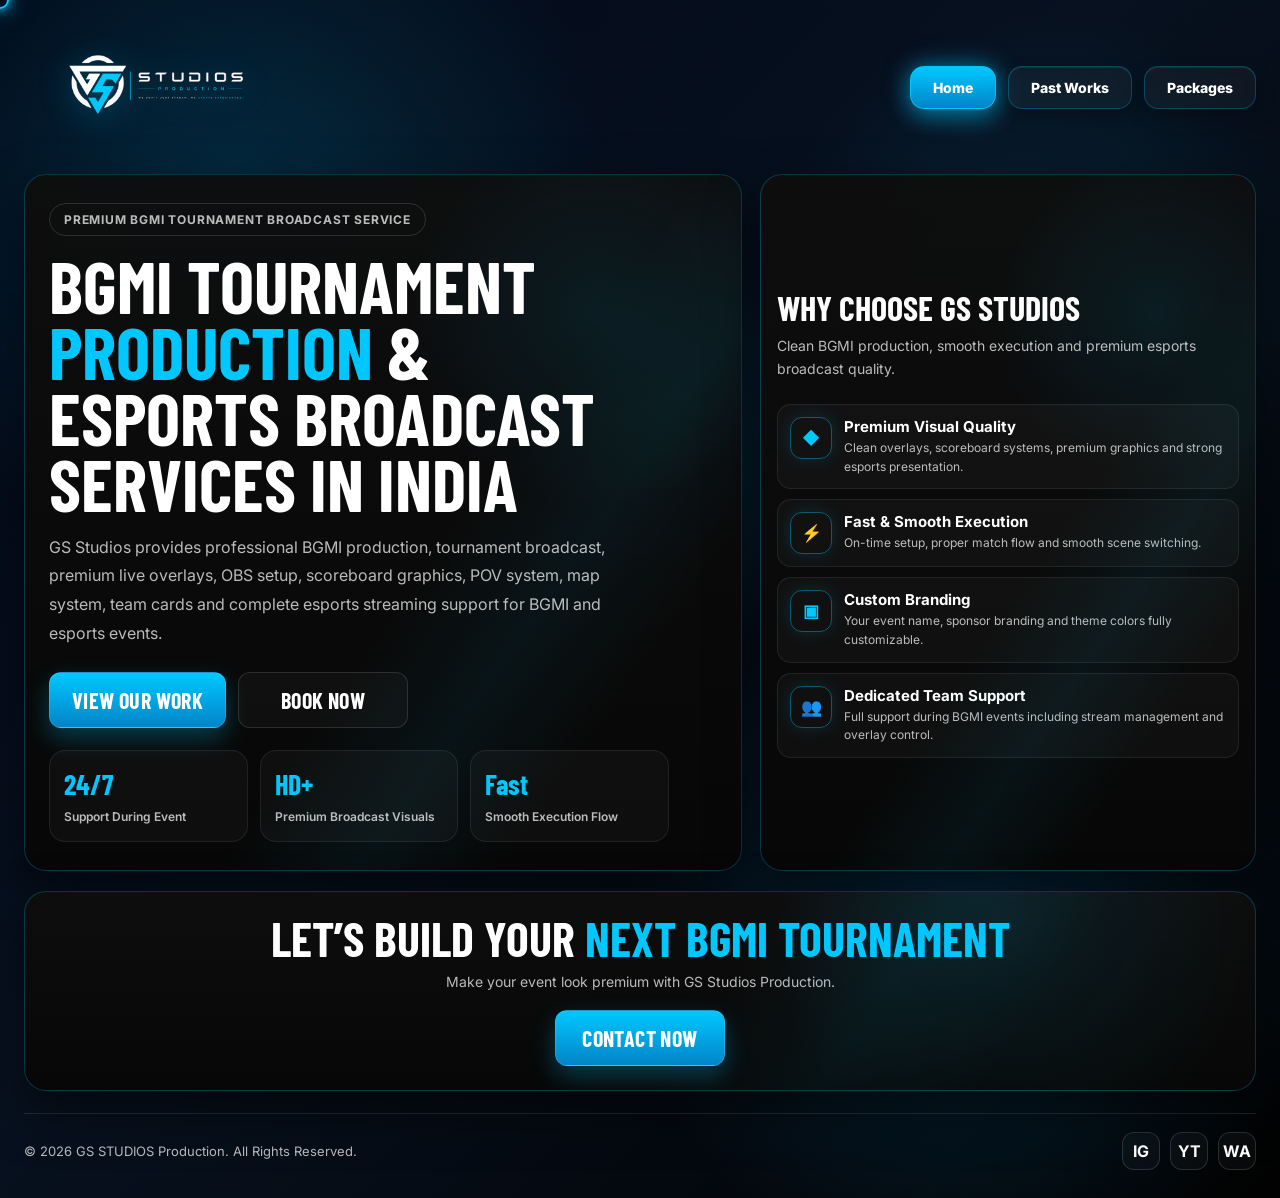
==== commit a7887e26: "Update index.html" ====
--- a/index.html
+++ b/index.html
@@ -10,20 +10,42 @@
   <meta name="keywords" content="BGMI production, BGMI production services India, BGMI tournament production, esports production, BGMI overlay, tournament broadcast, OBS setup, live scoreboard BGMI, GS Studios Production">
   <meta name="author" content="GS Studios Production">
 
+  <!-- Open Graph -->
   <meta property="og:title" content="BGMI Production Services in India | GS Studios">
   <meta property="og:description" content="Premium BGMI tournament production, live overlays, scoreboard graphics and esports broadcast support.">
   <meta property="og:image" content="https://gsstudios.vercel.app/assets/preview.jpg">
   <meta property="og:url" content="https://gsstudios.vercel.app">
   <meta property="og:type" content="website">
 
+  <!-- Canonical -->
   <link rel="canonical" href="https://gsstudios.vercel.app/">
 
+  <!-- 🔥 GOOGLE FAVICON FIX -->
+  <link rel="icon" href="/favicon.png" sizes="32x32">
+  <link rel="icon" href="/favicon.png" sizes="192x192">
+  <link rel="apple-touch-icon" href="/favicon.png">
+
+  <!-- Fonts -->
   <link rel="preconnect" href="https://fonts.googleapis.com">
   <link rel="preconnect" href="https://fonts.gstatic.com" crossorigin>
   <link href="https://fonts.googleapis.com/css2?family=Barlow+Condensed:wght@400;500;600;700;800&family=Inter:wght@400;500;600;700&display=swap" rel="stylesheet">
-  <link rel="icon" type="image/png" href="https://gsstudios.vercel.app/assets/web.png">
+
+  <!-- CSS -->
   <link rel="stylesheet" href="index.css" />
+
+  <!-- Vercel Analytics -->
   <script defer src="/_vercel/insights/script.js"></script>
+
+  <!-- 🔥 STRUCTURED DATA (LOGO FOR GOOGLE) -->
+  <script type="application/ld+json">
+  {
+    "@context": "https://schema.org",
+    "@type": "Organization",
+    "name": "GS Studios Production",
+    "url": "https://gsstudios.vercel.app",
+    "logo": "https://gsstudios.vercel.app/favicon.png"
+  }
+  </script>
 </head>
 
 <body>
@@ -31,6 +53,7 @@
 
   <div class="container">
 
+    <!-- NAVBAR -->
     <header class="navbar">
       <a href="index.html" class="brand">
         <img src="assets/studios-logo.png" class="nav-logo" alt="BGMI Production Company GS Studios India">
@@ -43,6 +66,7 @@
       </nav>
     </header>
 
+    <!-- HERO -->
     <section class="hero-grid">
 
       <div class="hero-left tilt-card">
@@ -90,6 +114,7 @@
         </div>
       </div>
 
+      <!-- RIGHT PANEL -->
       <div class="hero-right tilt-card">
 
         <div>
@@ -138,6 +163,7 @@
 
     </section>
 
+    <!-- CTA -->
     <section class="cta tilt-card">
       <h2>Let’s Build Your <span class="red">Next BGMI Tournament</span></h2>
       <p>Make your event look premium with GS Studios Production.</p>
@@ -149,6 +175,7 @@
       </a>
     </section>
 
+    <!-- FOOTER -->
     <footer class="footer">
       <p>© 2026 GS STUDIOS Production. All Rights Reserved.</p>
 
